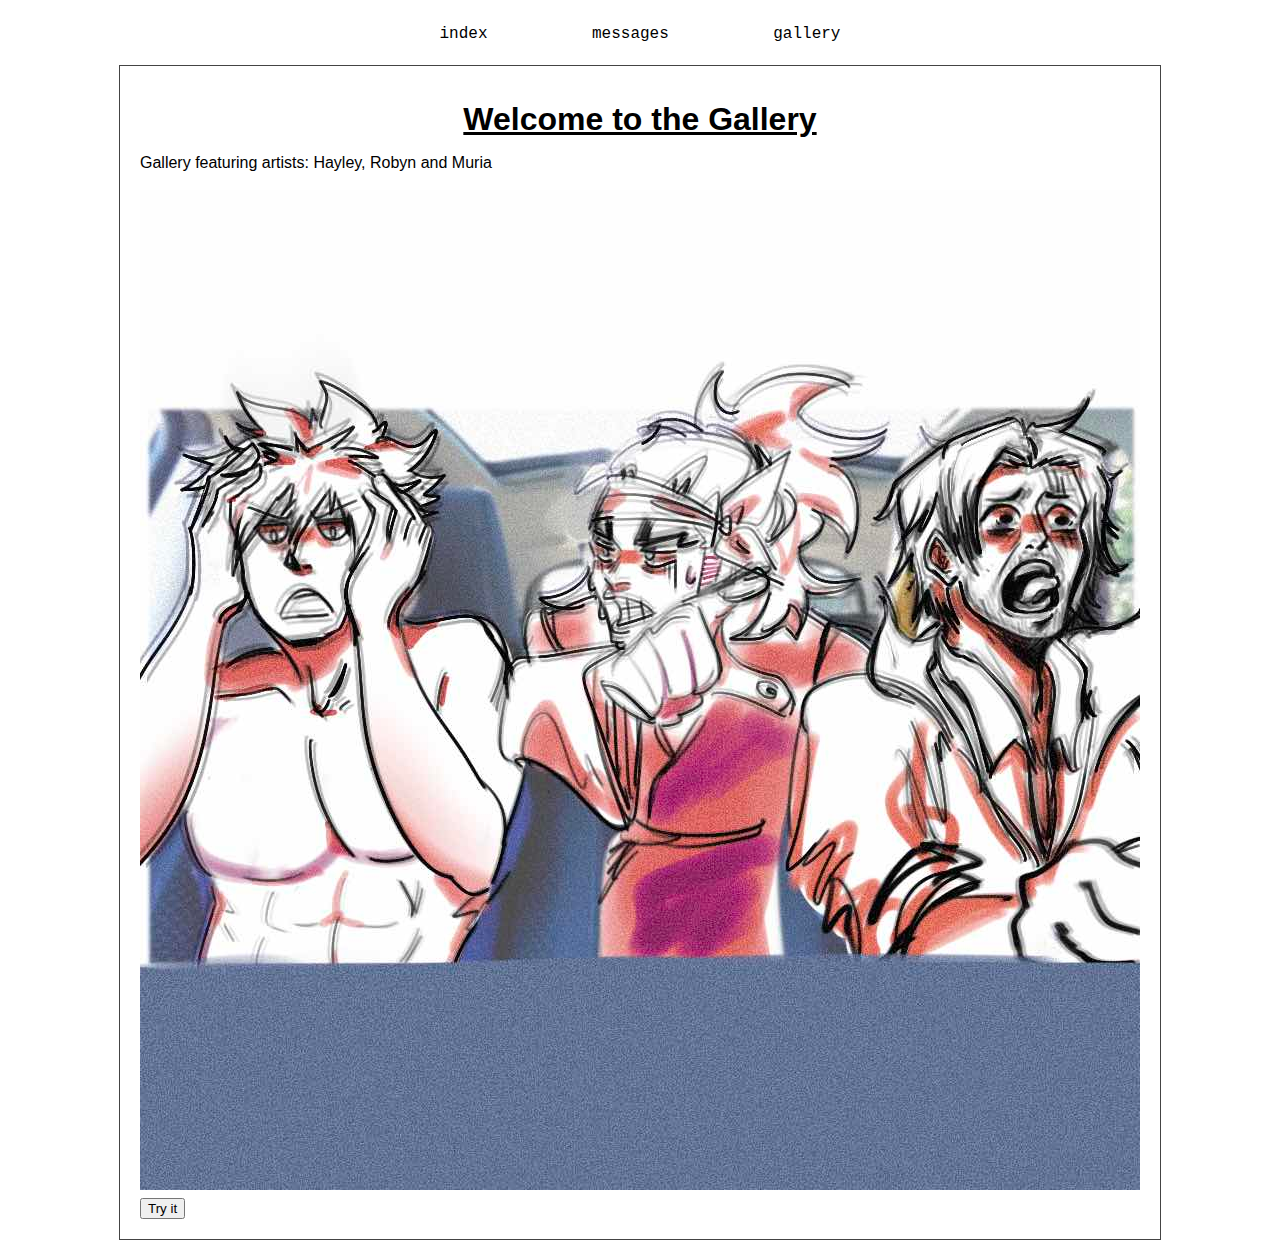
==== gallery.html @ 95872fc3 "messages and images added" ====
<!DOCTYPE html>

<html>

<head>
    <title>happy birthday nosrat</title>
    <link rel="stylesheet" type="text/css" href="css.css">
</head>

<body>


    <nav>
        <ul class="menu">
            <li><a href="index.html">index</a></li>
            <li><a href="message.html">messages</a></li>
            <li><a href="gallery.html">gallery</a></li>

        </ul>
    </nav>
    <div class="outerpagewrap">
        <h1>Welcome to the Gallery</h1>
        <p>Gallery featuring artists: Hayley, Robyn and Muria</p>
        <img src="images/collab_nosrat_bday.jpg">

        <img hidden id="myImage" src="images/valentines.png" style="width:1000px" >

        <button onclick="myFunction()">Try it</button>
        
        
        <script>
        function myFunction() {
          var x = document.getElementById("myImage");
          if (x.style.display === "none") {
            x.style.display = "block";
          } else {
            x.style.display = "none";
          }
        }
        </script>

    </div>


</body>

</html>
---- css.css ----
/* menu */
.menu {
  text-align: center;
  padding: 10px;
  margin: 5px;
}

.menu li {
  display: inline-flex;
}

.menu li a {
  text-decoration: none;
  text-align: center;
  color: black;
  background-color: white;
  padding: 5px 50px;
  font-variant: normal;
  font-family: monospace;
  transition: 0.7s ease;
}

.menu li a:hover {
  background-color: lightskyblue;
  color: #F2EDD5;
  transition: 0.6s ease;
  text-decoration: underline;
  text-decoration-color: #F2EDD5;

}


/* body stays in the middle*/
div.outerpagewrap {
  max-width: 1000px;
  margin-left: auto;
  margin-right: auto;
  text-align: left;
  border: 1px solid #444444;
  padding: 20px;

}

body {
    background-color: white ;
    font-family: 'Open Sans', sans-serif;
    color: black;
    line-height:      1.4em;
    align-items: center;
    font-size: 16px;
}

h1 {
  text-align: center;
  text-decoration: underline;
}
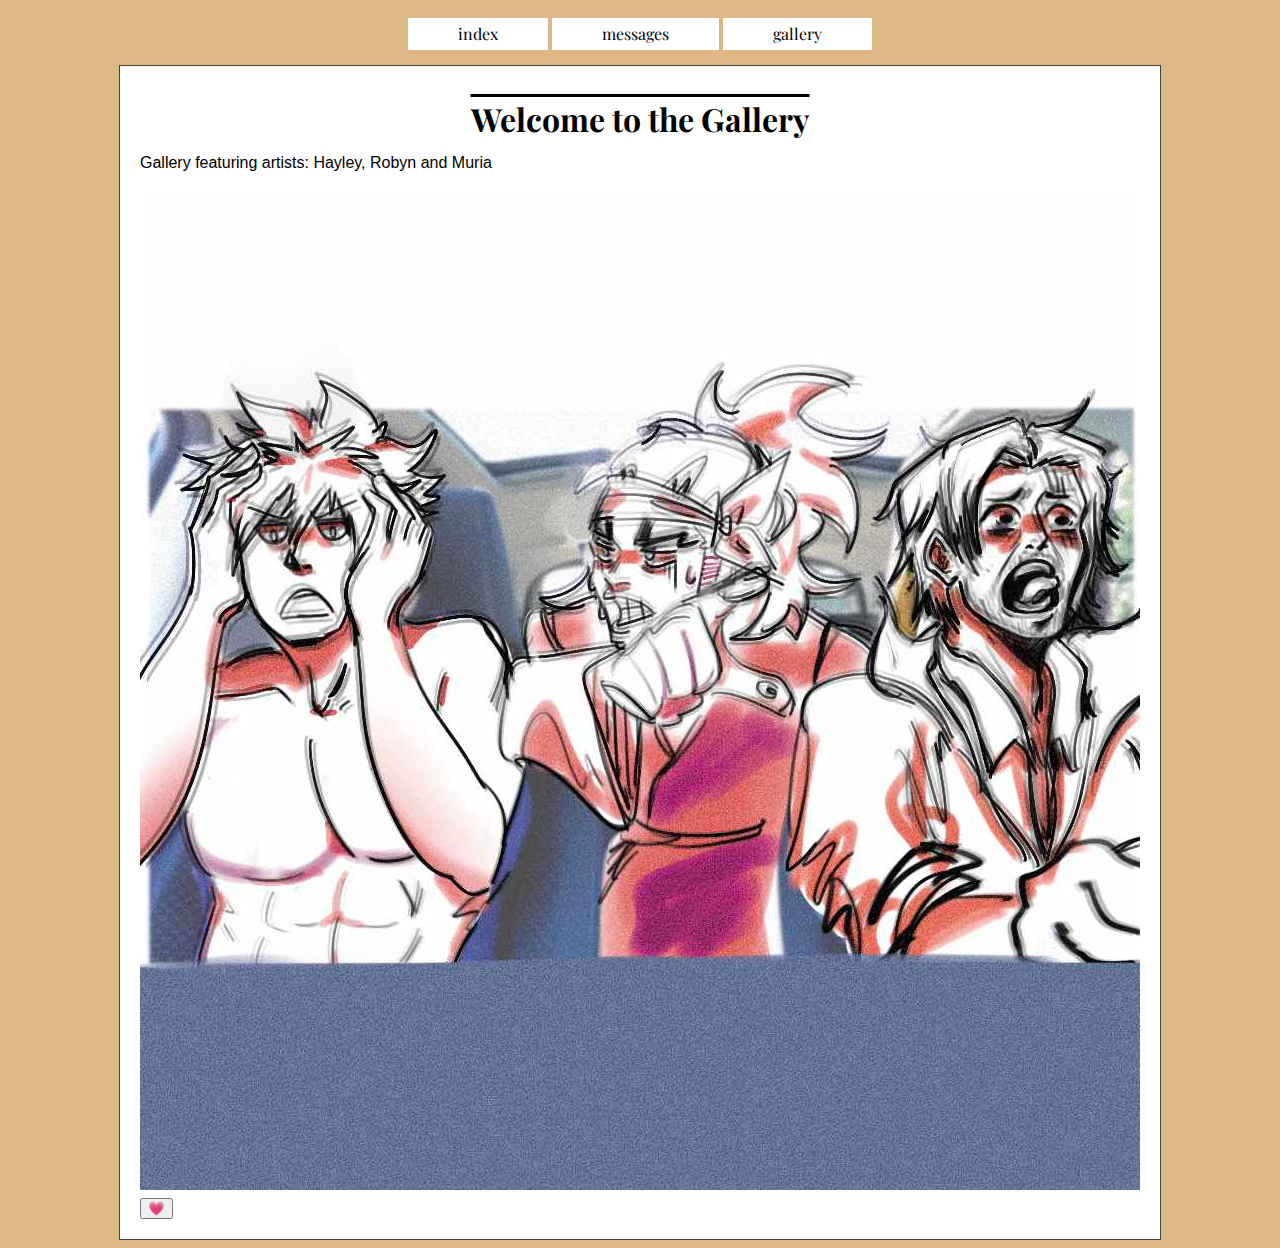
==== commit c4224768: "include colours" ====
--- a/gallery.html
+++ b/gallery.html
@@ -5,6 +5,9 @@
 <head>
     <title>happy birthday nosrat</title>
     <link rel="stylesheet" type="text/css" href="css.css">
+    <style>
+        @import url('https://fonts.googleapis.com/css2?family=Playfair+Display&display=swap');
+      </style>
 </head>
 
 <body>
@@ -25,7 +28,7 @@
 
         <img hidden id="myImage" src="images/valentines.png" style="width:1000px" >
 
-        <button onclick="myFunction()">Try it</button>
+        <button onclick="myFunction()">&#128151;</button>
         
         
         <script>
--- a/css.css
+++ b/css.css
@@ -16,7 +16,7 @@
   background-color: white;
   padding: 5px 50px;
   font-variant: normal;
-  font-family: monospace;
+  font-family: 'Playfair Display', serif;
   transition: 0.7s ease;
 }
 
@@ -32,6 +32,7 @@
 
 /* body stays in the middle*/
 div.outerpagewrap {
+  background-color: white;
   max-width: 1000px;
   margin-left: auto;
   margin-right: auto;
@@ -42,8 +43,8 @@
 }
 
 body {
-    background-color: white ;
-    font-family: 'Open Sans', sans-serif;
+    background-color: burlywood  ;
+    font-family: 'Merriweather', sans-serif;
     color: black;
     line-height:      1.4em;
     align-items: center;
@@ -52,6 +53,15 @@
 
 h1 {
   text-align: center;
-  text-decoration: underline;
+  text-decoration: overline;
+  font-family: 'Playfair Display', serif;
 }
 
+#myDIV {
+  width: 100%;
+  padding: 50px 0;
+  text-align: center;
+  font-size: xx-large;
+  background-color: lightblue;
+  margin-top: 20px;
+}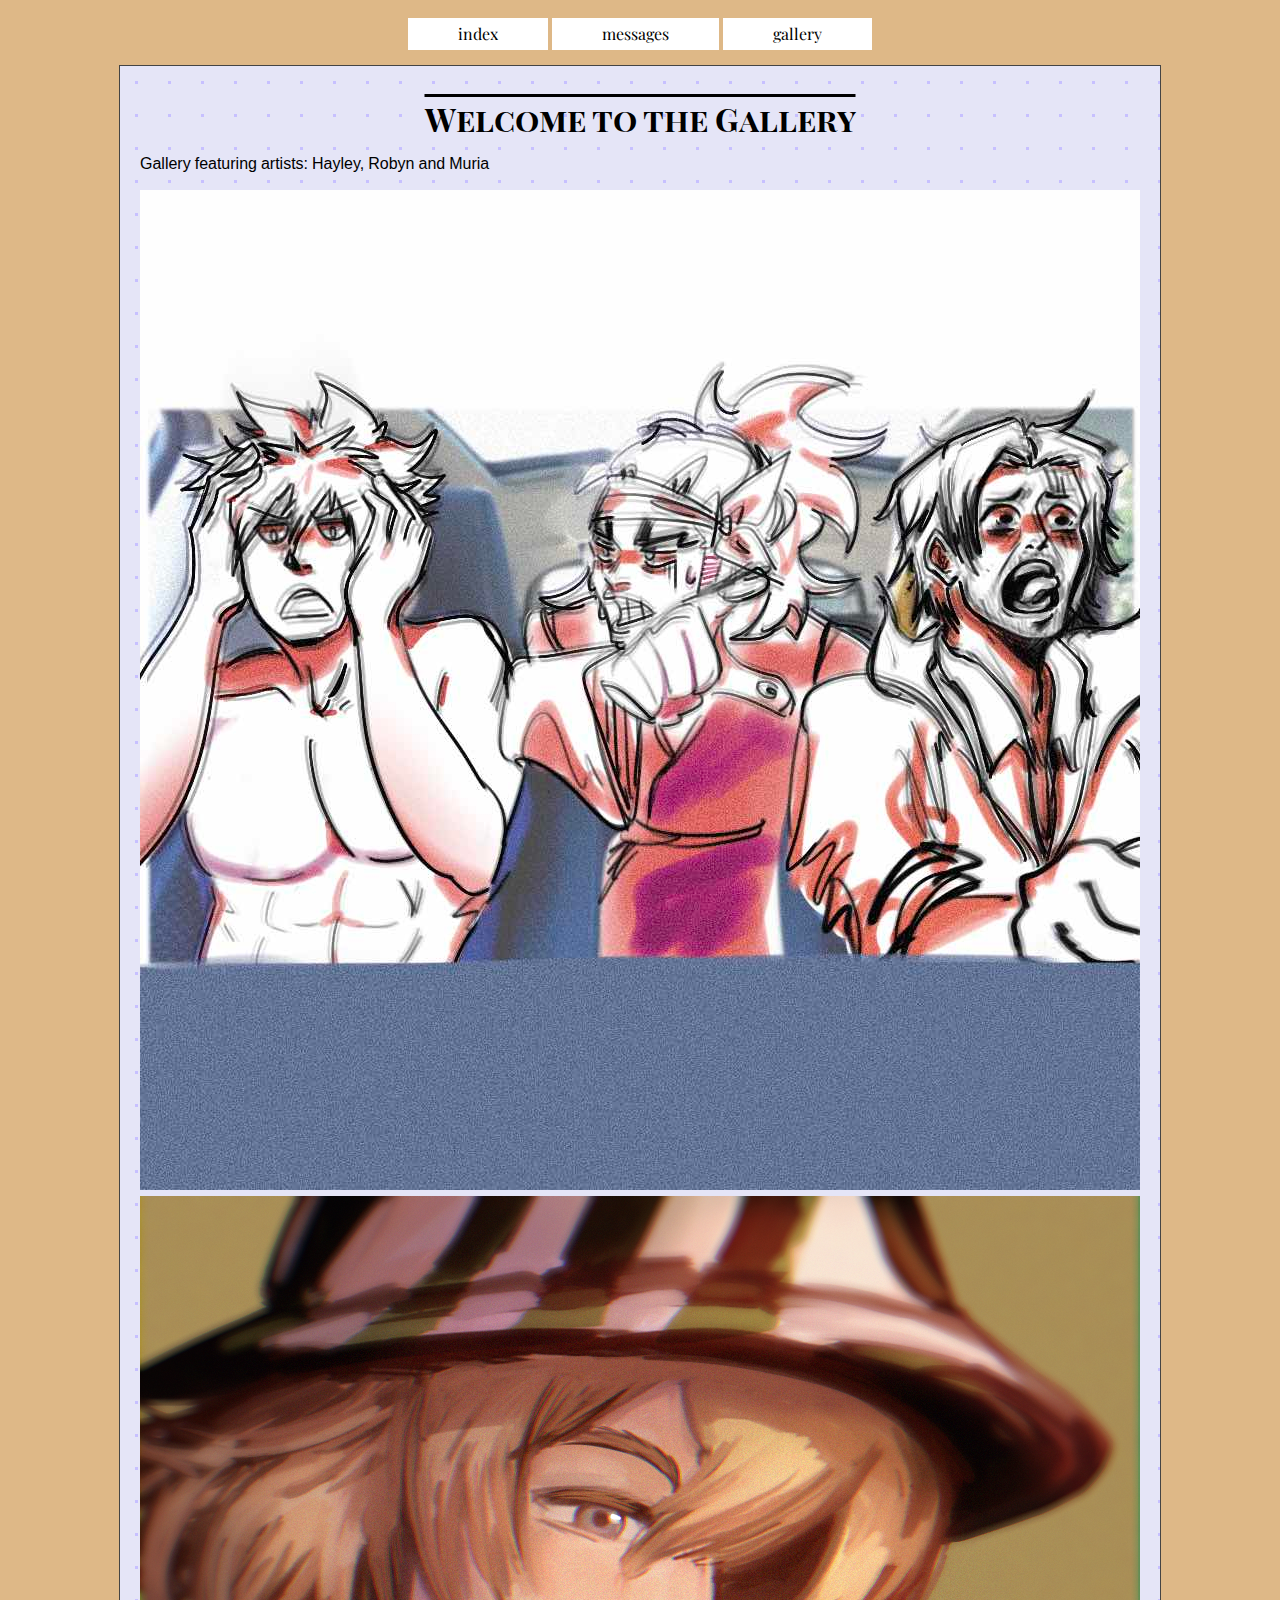
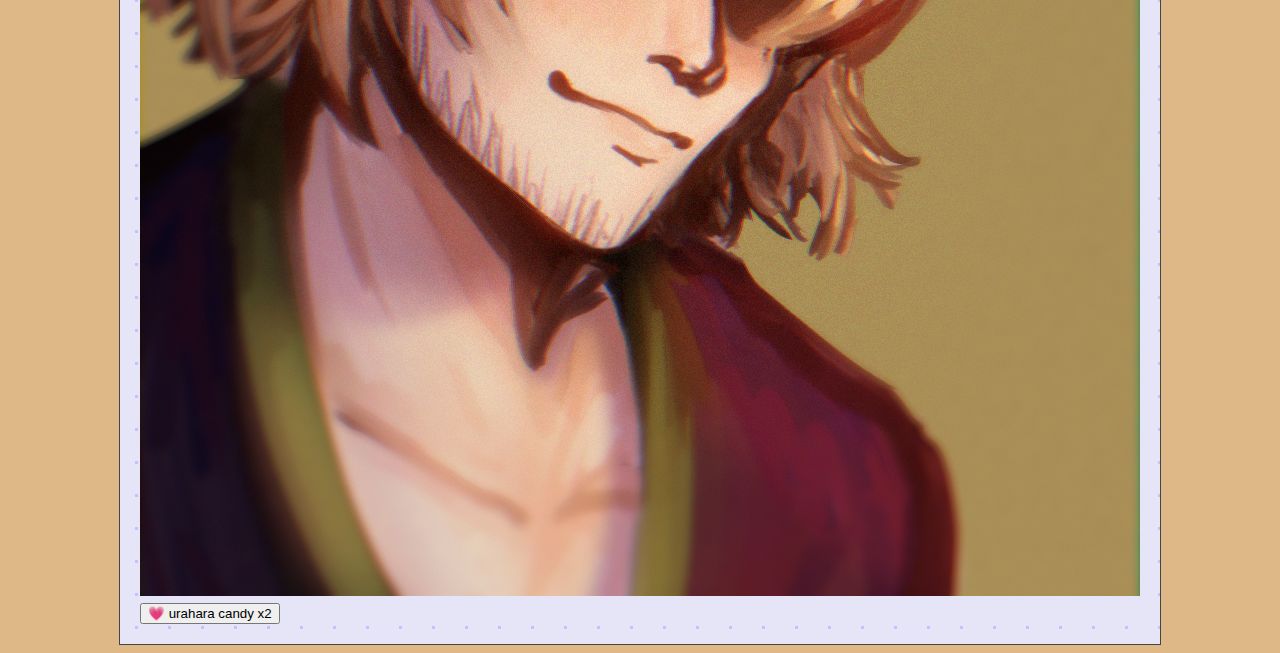
==== commit 01c69092: "urahara added" ====
--- a/gallery.html
+++ b/gallery.html
@@ -6,7 +6,7 @@
     <title>happy birthday nosrat</title>
     <link rel="stylesheet" type="text/css" href="css.css">
     <style>
-        @import url('https://fonts.googleapis.com/css2?family=Playfair+Display&display=swap');
+        @import url('https://fonts.googleapis.com/css2?family=Noto+Sans+NKo&family=Playfair+Display+SC:ital@1&family=Playfair+Display:ital,wght@0,400;0,500;1,400&display=swap');
       </style>
 </head>
 
@@ -25,10 +25,11 @@
         <h1>Welcome to the Gallery</h1>
         <p>Gallery featuring artists: Hayley, Robyn and Muria</p>
         <img src="images/collab_nosrat_bday.jpg">
+        <img src="images/urahara.png">
 
         <img hidden id="myImage" src="images/valentines.png" style="width:1000px" >
 
-        <button onclick="myFunction()">&#128151;</button>
+        <button onclick="myFunction()">&#128151; urahara candy x2</button>
         
         
         <script>
--- a/css.css
+++ b/css.css
@@ -32,7 +32,10 @@
 
 /* body stays in the middle*/
 div.outerpagewrap {
-  background-color: white;
+  background-color: #e5e5f7;
+opacity: 1;
+background-image: radial-gradient(#c7c0ff 1.6500000000000001px, #e5e5f7 1.6500000000000001px);
+background-size: 33px 33px;
   max-width: 1000px;
   margin-left: auto;
   margin-right: auto;
@@ -44,7 +47,7 @@
 
 body {
     background-color: burlywood  ;
-    font-family: 'Merriweather', sans-serif;
+    font-family: 'Noto Sans NKo', sans-serif;
     color: black;
     line-height:      1.4em;
     align-items: center;
@@ -54,7 +57,11 @@
 h1 {
   text-align: center;
   text-decoration: overline;
-  font-family: 'Playfair Display', serif;
+  font-family: 'Playfair Display SC', serif;
+}
+
+h2 {
+  text-align: left;
 }
 
 #myDIV {
@@ -64,4 +71,5 @@
   font-size: xx-large;
   background-color: lightblue;
   margin-top: 20px;
-}+}
+
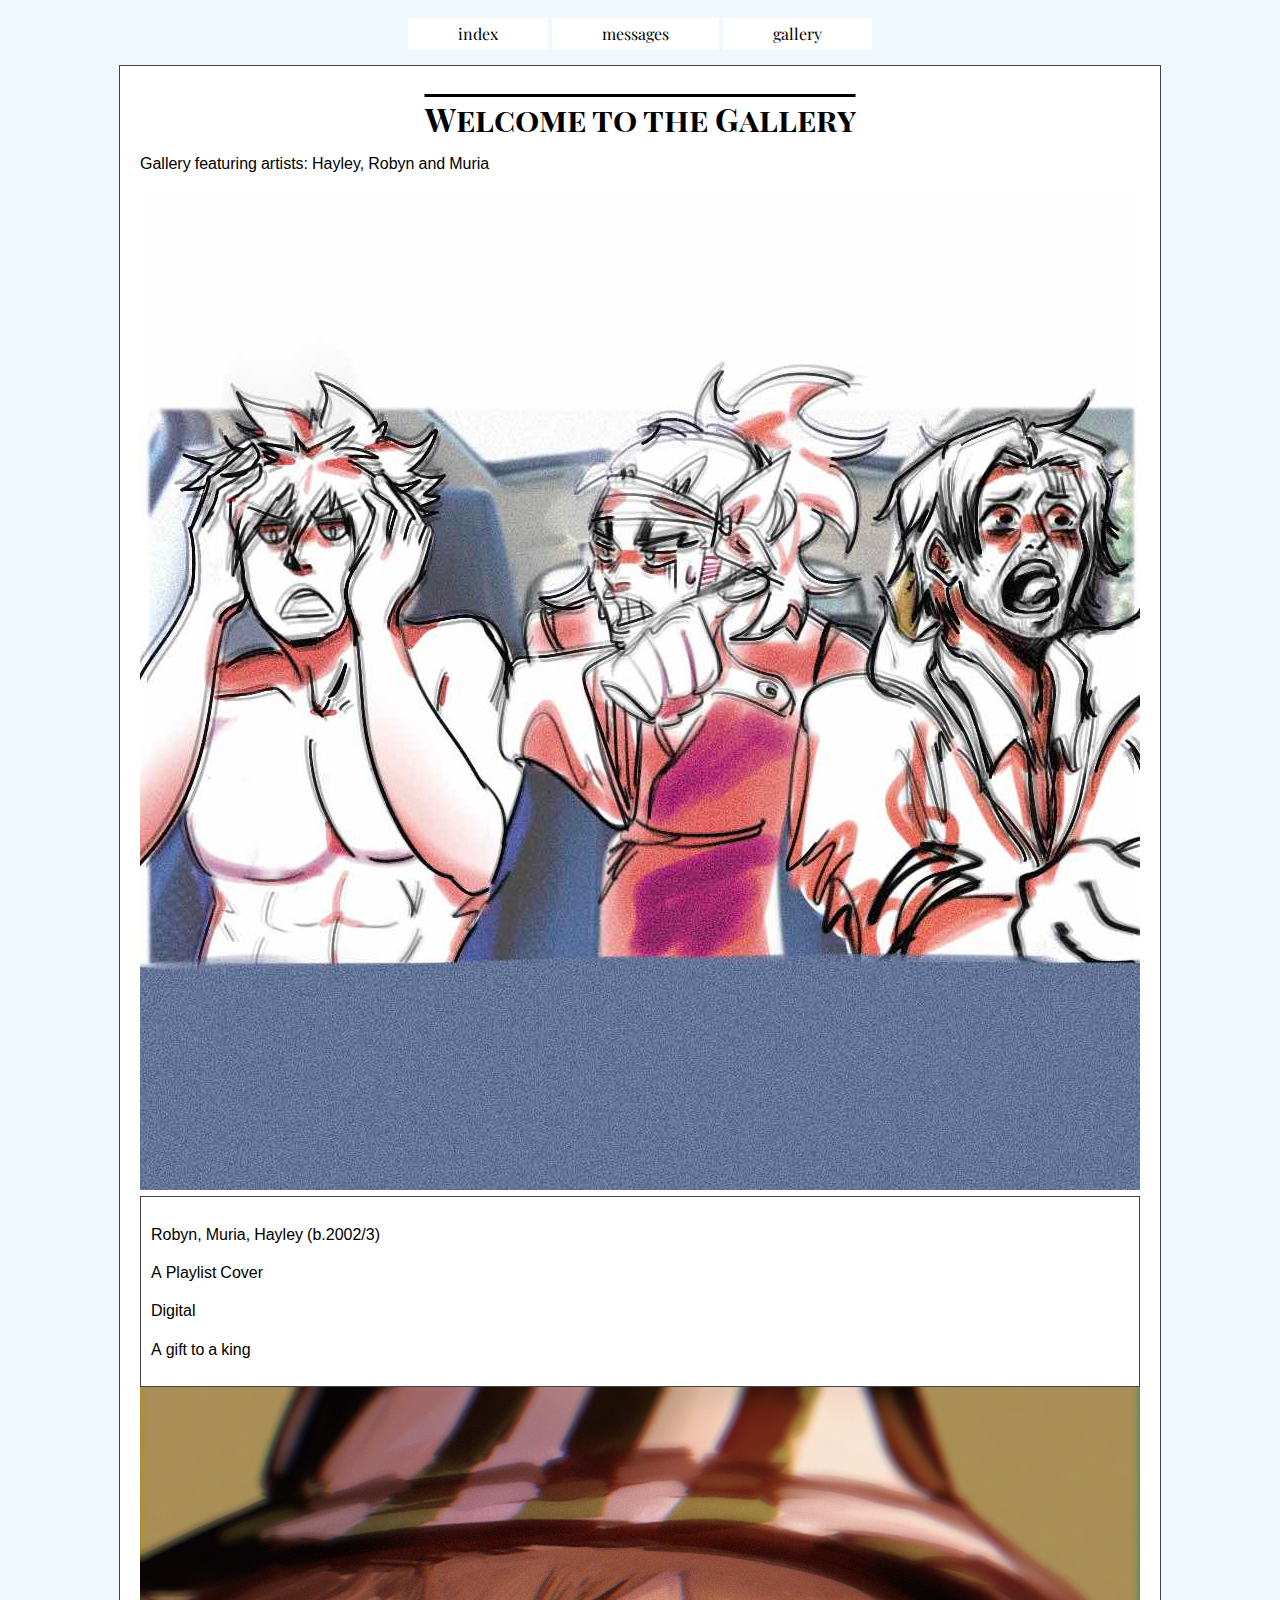
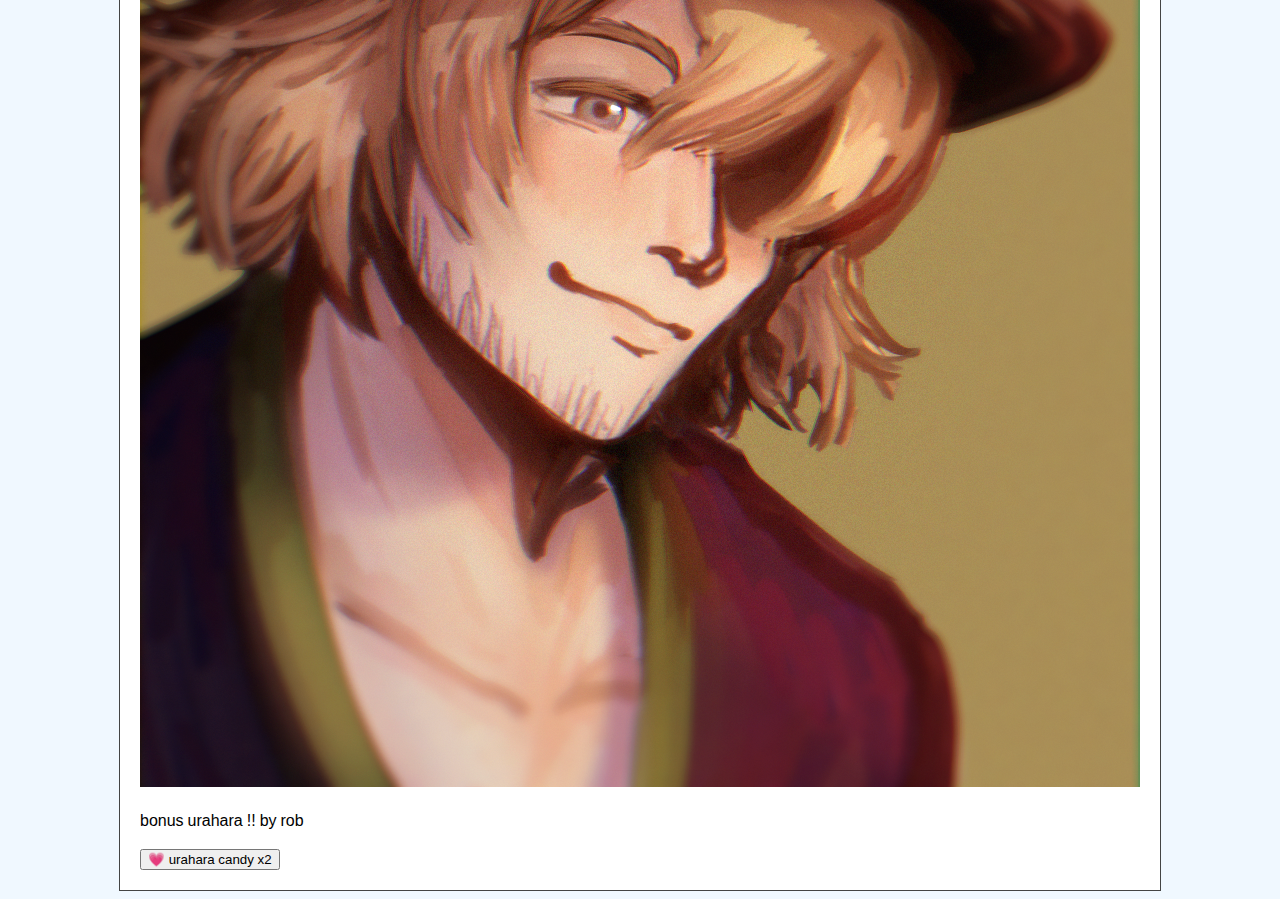
==== commit 2510a80d: "gallery" ====
--- a/gallery.html
+++ b/gallery.html
@@ -7,7 +7,7 @@
     <link rel="stylesheet" type="text/css" href="css.css">
     <style>
         @import url('https://fonts.googleapis.com/css2?family=Noto+Sans+NKo&family=Playfair+Display+SC:ital@1&family=Playfair+Display:ital,wght@0,400;0,500;1,400&display=swap');
-      </style>
+    </style>
 </head>
 
 <body>
@@ -25,22 +25,31 @@
         <h1>Welcome to the Gallery</h1>
         <p>Gallery featuring artists: Hayley, Robyn and Muria</p>
         <img src="images/collab_nosrat_bday.jpg">
+
+        <div class ="gallery">
+            <p>Robyn, Muria, Hayley (b.2002/3)</p>
+            <p>A Playlist Cover</p>
+            <p>Digital</p>
+            <p>A gift to a king</p>
+        </div>
+        
         <img src="images/urahara.png">
+        <p>bonus urahara !! by rob</p>
 
-        <img hidden id="myImage" src="images/valentines.png" style="width:1000px" >
+        <img hidden id="myImage" src="images/valentines.png" style="width:1000px">
 
         <button onclick="myFunction()">&#128151; urahara candy x2</button>
-        
-        
+
+
         <script>
-        function myFunction() {
-          var x = document.getElementById("myImage");
-          if (x.style.display === "none") {
-            x.style.display = "block";
-          } else {
-            x.style.display = "none";
-          }
-        }
+            function myFunction() {
+                var x = document.getElementById("myImage");
+                if (x.style.display === "none") {
+                    x.style.display = "block";
+                } else {
+                    x.style.display = "none";
+                }
+            }
         </script>
 
     </div>
--- a/css.css
+++ b/css.css
@@ -30,12 +30,18 @@
 }
 
 
+body {
+  background-color: aliceblue;
+  font-family: 'Noto Sans NKo', sans-serif;
+  color: black;
+  line-height: 1.4em;
+  align-items: center;
+  font-size: 16px;
+}
+
 /* body stays in the middle*/
 div.outerpagewrap {
-  background-color: #e5e5f7;
-opacity: 1;
-background-image: radial-gradient(#c7c0ff 1.6500000000000001px, #e5e5f7 1.6500000000000001px);
-background-size: 33px 33px;
+  background-color: white;
   max-width: 1000px;
   margin-left: auto;
   margin-right: auto;
@@ -45,13 +51,10 @@
 
 }
 
-body {
-    background-color: burlywood  ;
-    font-family: 'Noto Sans NKo', sans-serif;
-    color: black;
-    line-height:      1.4em;
-    align-items: center;
-    font-size: 16px;
+div.gallery {
+  text-align: left;
+  border: 1px solid #444444;
+  padding: 10px;
 }
 
 h1 {
@@ -71,5 +74,4 @@
   font-size: xx-large;
   background-color: lightblue;
   margin-top: 20px;
-}
-
+}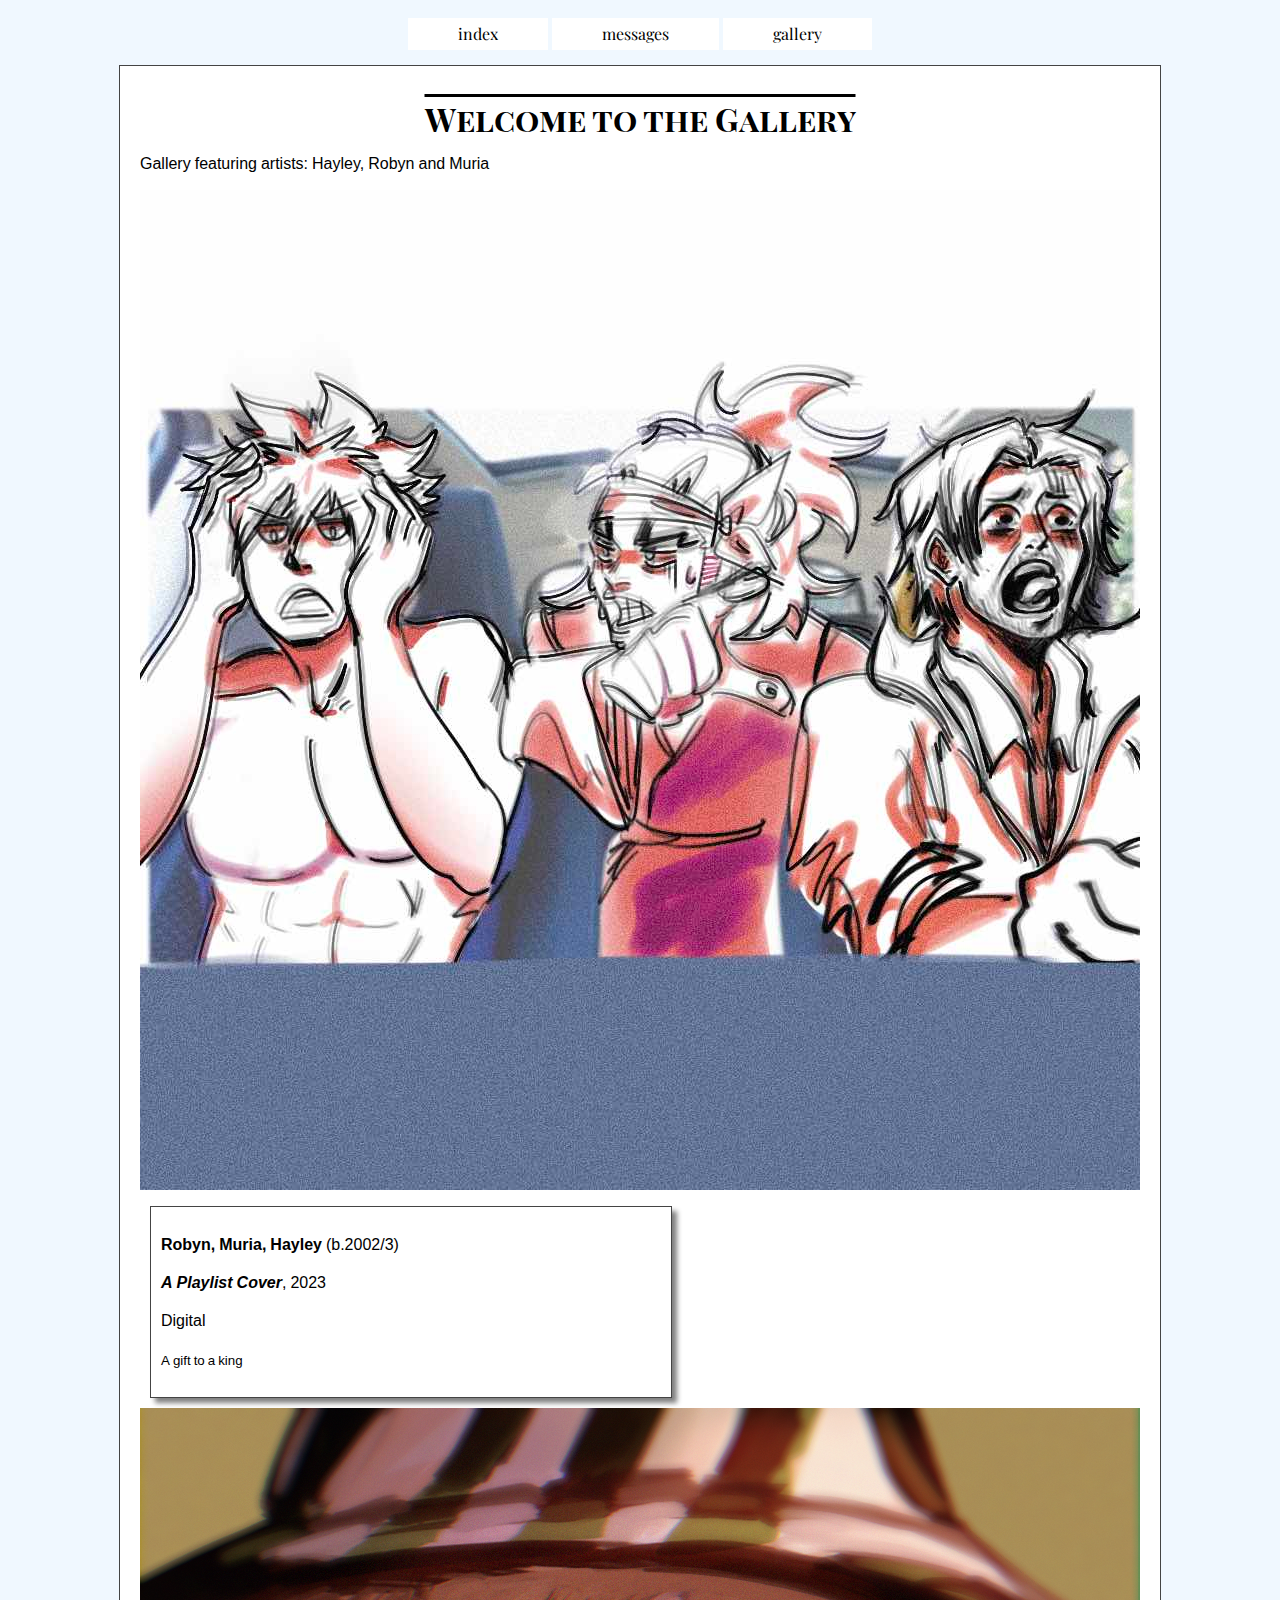
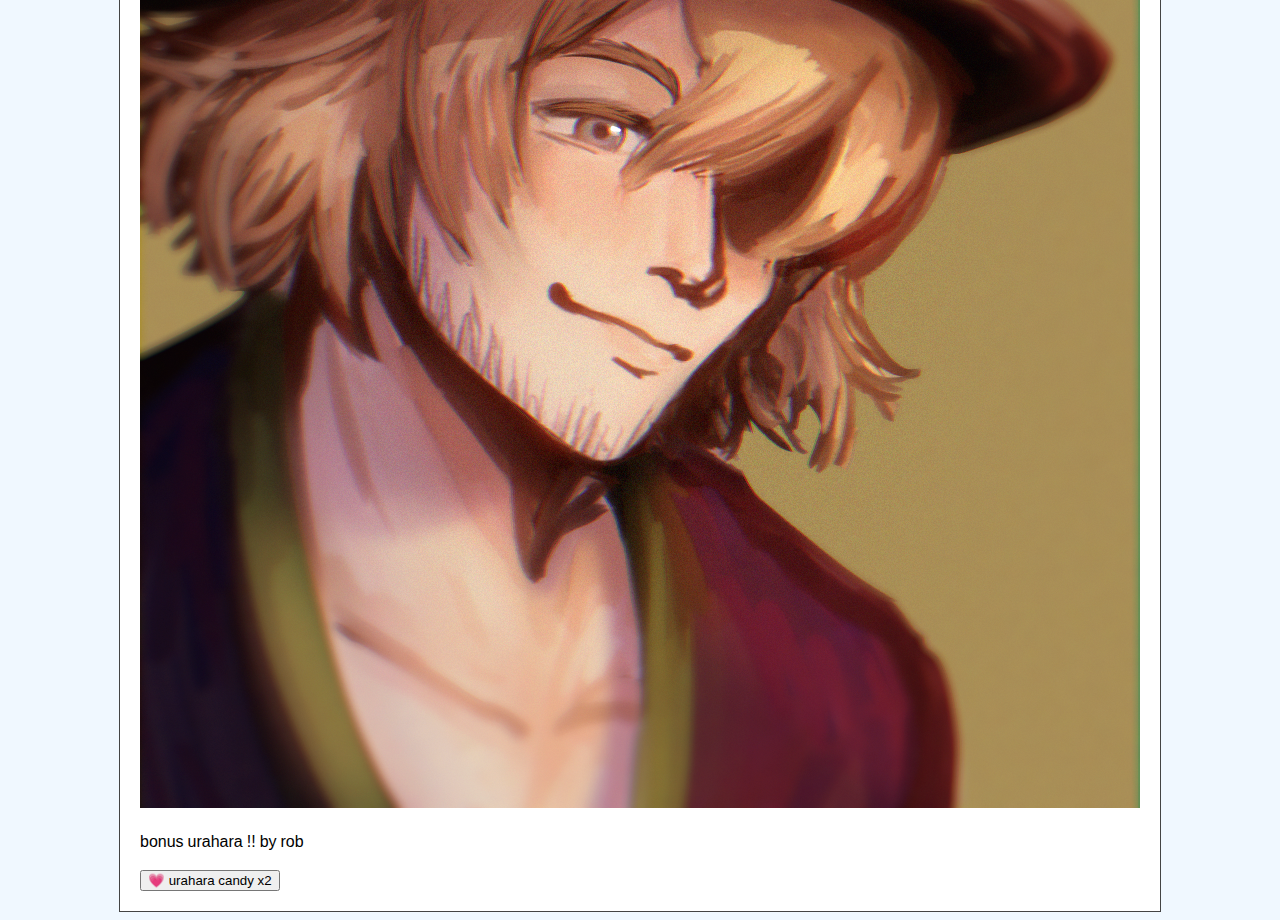
==== commit c22dd6ff: "Customised gallery" ====
--- a/gallery.html
+++ b/gallery.html
@@ -27,12 +27,12 @@
         <img src="images/collab_nosrat_bday.jpg">
 
         <div class ="gallery">
-            <p>Robyn, Muria, Hayley (b.2002/3)</p>
-            <p>A Playlist Cover</p>
+            <p><b>Robyn, Muria, Hayley</b> (b.2002/3)</p>
+            <p><b><i>A Playlist Cover</i></b>, 2023</p>
             <p>Digital</p>
-            <p>A gift to a king</p>
+            <p><small>A gift to a king</small></p>
         </div>
-        
+
         <img src="images/urahara.png">
         <p>bonus urahara !! by rob</p>
 
--- a/css.css
+++ b/css.css
@@ -55,6 +55,9 @@
   text-align: left;
   border: 1px solid #444444;
   padding: 10px;
+  box-shadow: 5px 5px 5px gray;
+  margin: 10px;
+  max-width: 500px;
 }
 
 h1 {
